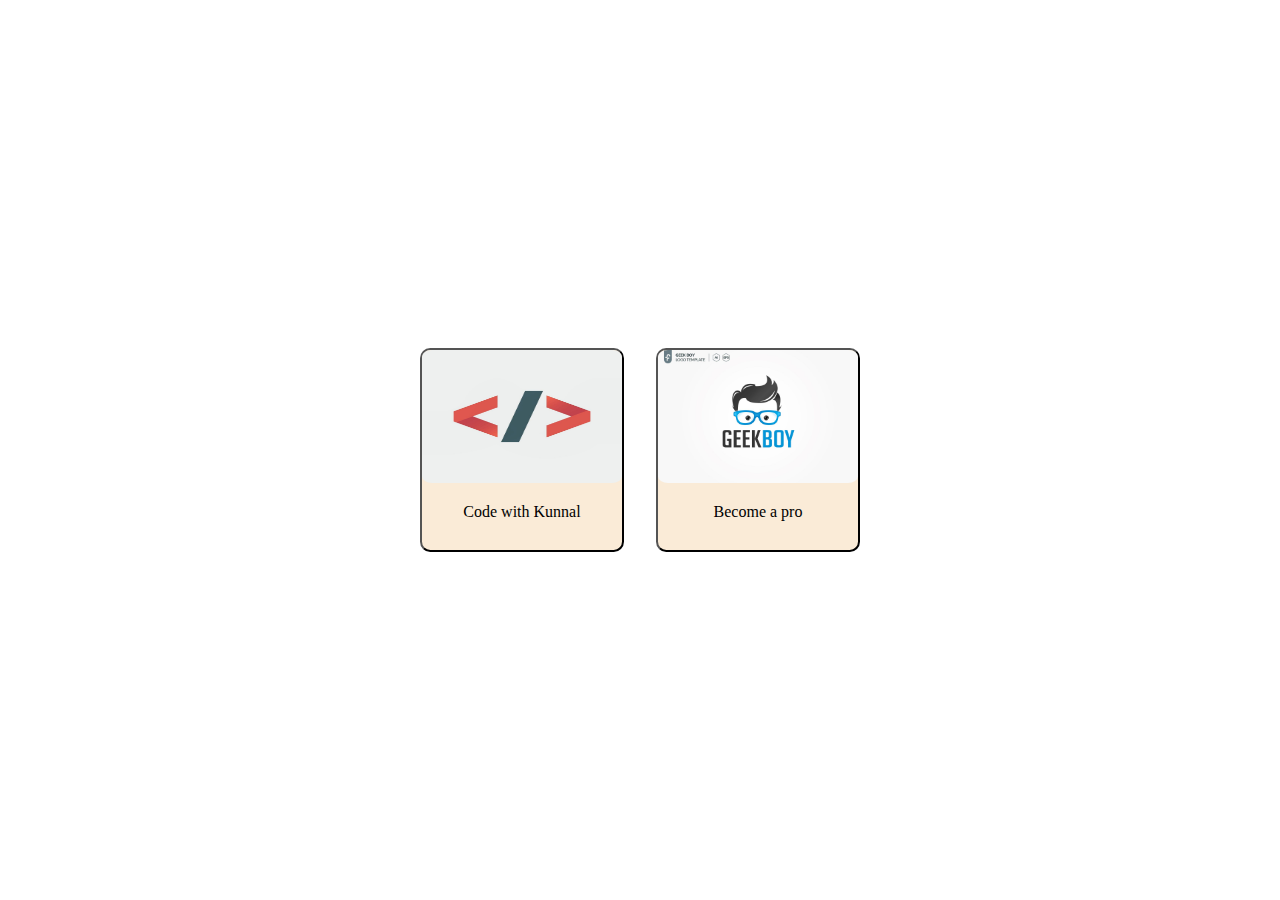
==== public/Card hover/index.html @ 1be609f0 "card hover added" ====
<!DOCTYPE html>
<html lang="en">

<head>
    <meta charset="UTF-8">
    <meta name="viewport" content="width=device-width, initial-scale=1.0">
    <title>Document</title>
    <style>
         body {
            display: flex;
            justify-content: center;
            align-items: center;
            height: 100vh;
            margin: 0;
        }

        .card{
            width: 200px;
            height: 200px;
            margin: auto 1rem;
            border: 2px black outset;
            vertical-align: top;
            border-radius: 5%;
            background-color: antiquewhite;            
        }
        .card-text{
            text-align: center;
        }
        img{
           width: 100%;
           border-radius: 5%;
        }
        
        img[alt="code logo"]{
            height: 133px;
        }
        img:hover{
           border-bottom: 2px solid;
        }
        img:hover,.card:hover{
            transition: 0.7s ease-in-out;
            box-shadow: 3px 3px 10px black;
        }
    </style>
</head>

<body>
    
    <div class="card">
        <img src="code logo.jpg" alt="code logo">
        <div class="card-text">
            <p>Code with Kunnal</p>
        </div>
    </div>

    <div class="card">
        <img src="Geek Boy Logo.jpg" alt="geek boy logo">
        <div class="card-text">
            <p>Become a pro</p>
        </div>
    </div>
</body>

</html>
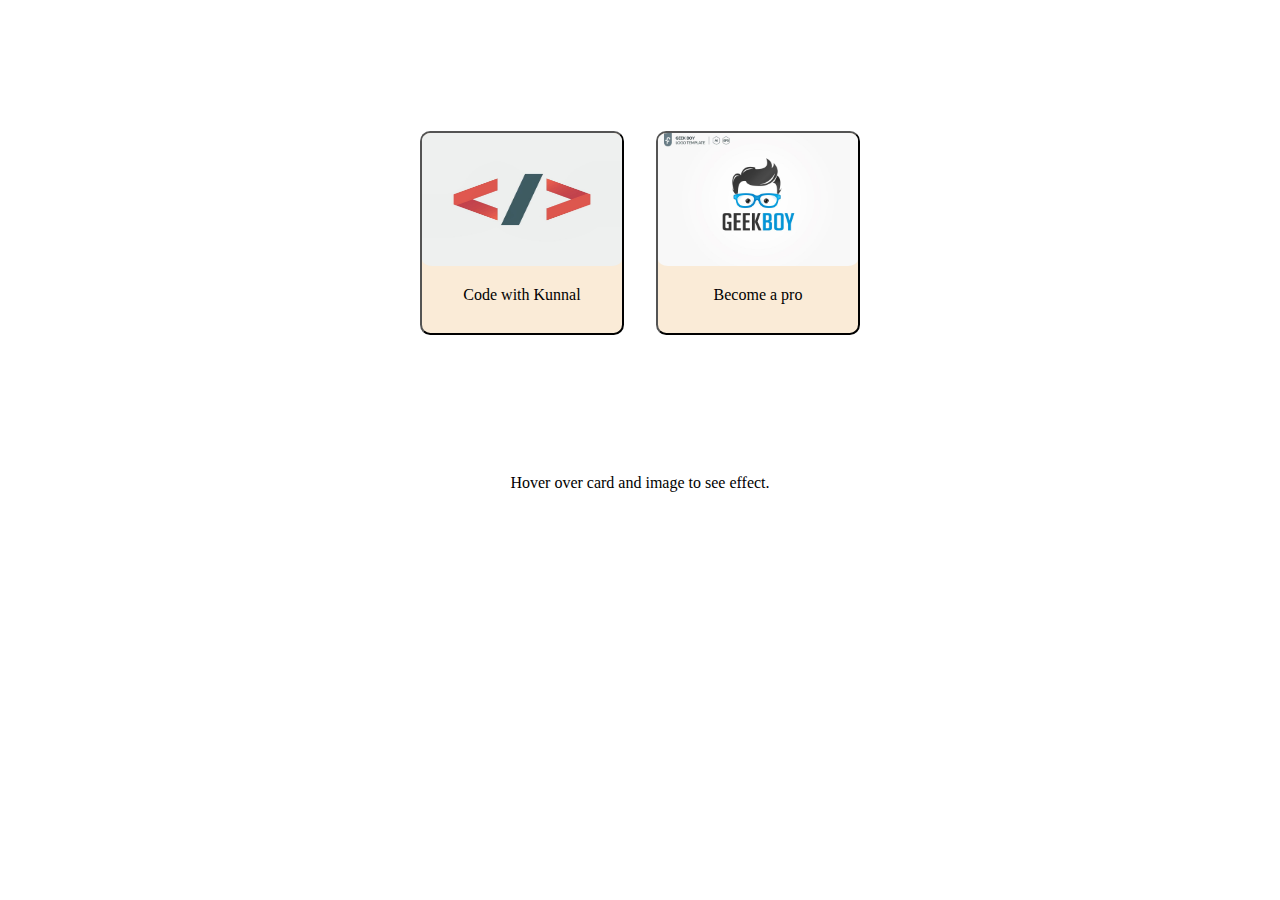
==== commit fe7f096b: "Card hover add" ====
--- a/public/Card hover/index.html
+++ b/public/Card hover/index.html
@@ -1,64 +1,72 @@
-<!DOCTYPE html>
-<html lang="en">
-
-<head>
-    <meta charset="UTF-8">
-    <meta name="viewport" content="width=device-width, initial-scale=1.0">
-    <title>Document</title>
-    <style>
-         body {
-            display: flex;
-            justify-content: center;
-            align-items: center;
-            height: 100vh;
-            margin: 0;
-        }
-
-        .card{
-            width: 200px;
-            height: 200px;
-            margin: auto 1rem;
-            border: 2px black outset;
-            vertical-align: top;
-            border-radius: 5%;
-            background-color: antiquewhite;            
-        }
-        .card-text{
-            text-align: center;
-        }
-        img{
-           width: 100%;
-           border-radius: 5%;
-        }
-        
-        img[alt="code logo"]{
-            height: 133px;
-        }
-        img:hover{
-           border-bottom: 2px solid;
-        }
-        img:hover,.card:hover{
-            transition: 0.7s ease-in-out;
-            box-shadow: 3px 3px 10px black;
-        }
-    </style>
-</head>
-
-<body>
-    
-    <div class="card">
-        <img src="code logo.jpg" alt="code logo">
-        <div class="card-text">
-            <p>Code with Kunnal</p>
-        </div>
-    </div>
-
-    <div class="card">
-        <img src="Geek Boy Logo.jpg" alt="geek boy logo">
-        <div class="card-text">
-            <p>Become a pro</p>
-        </div>
-    </div>
-</body>
-
+<!DOCTYPE html>
+<html lang="en">
+
+<head>
+    <meta charset="UTF-8">
+    <meta name="viewport" content="width=device-width, initial-scale=1.0">
+    <title>Document</title>
+    <style>
+          section{
+            display: flex;
+            justify-content: center;
+            align-items: center;
+            height: 50vh;
+            margin: 0;
+        }
+
+        .card{
+            width: 200px;
+            height: 200px;
+            margin: auto 1rem;
+            border: 2px black outset;
+            vertical-align: top;
+            border-radius: 5%;
+            background-color: antiquewhite;            
+        }
+        .card-text{
+            text-align: center;
+        }
+        img{
+           width: 100%;
+           border-radius: 5%;
+        }
+        
+        img[alt="code logo"]{
+            height: 133px;
+        }
+        img:hover{
+           border-bottom: 2px solid;
+        }
+        img:hover,.card:hover{
+            transition: 0.7s ease-in-out;
+            box-shadow: 3px 3px 10px black;
+        }
+        .Description{
+            text-align: center;
+        }
+    </style>
+</head>
+
+<body>
+    <section id="card-section">
+        <div class="card">
+            <img src="code logo.jpg" alt="code logo">
+            <div class="card-text">
+                <p>Code with Kunnal</p>
+            </div>
+        </div>
+    
+        <div class="card">
+            <img src="Geek Boy Logo.jpg" alt="geek boy logo">
+            <div class="card-text">
+                <p>Become a pro</p>
+            </div>
+        </div>
+    </section>
+    
+    <div class="Description">
+        <p>Hover over card and image to see effect.</p>
+    </div>
+</body>
+
 </html>